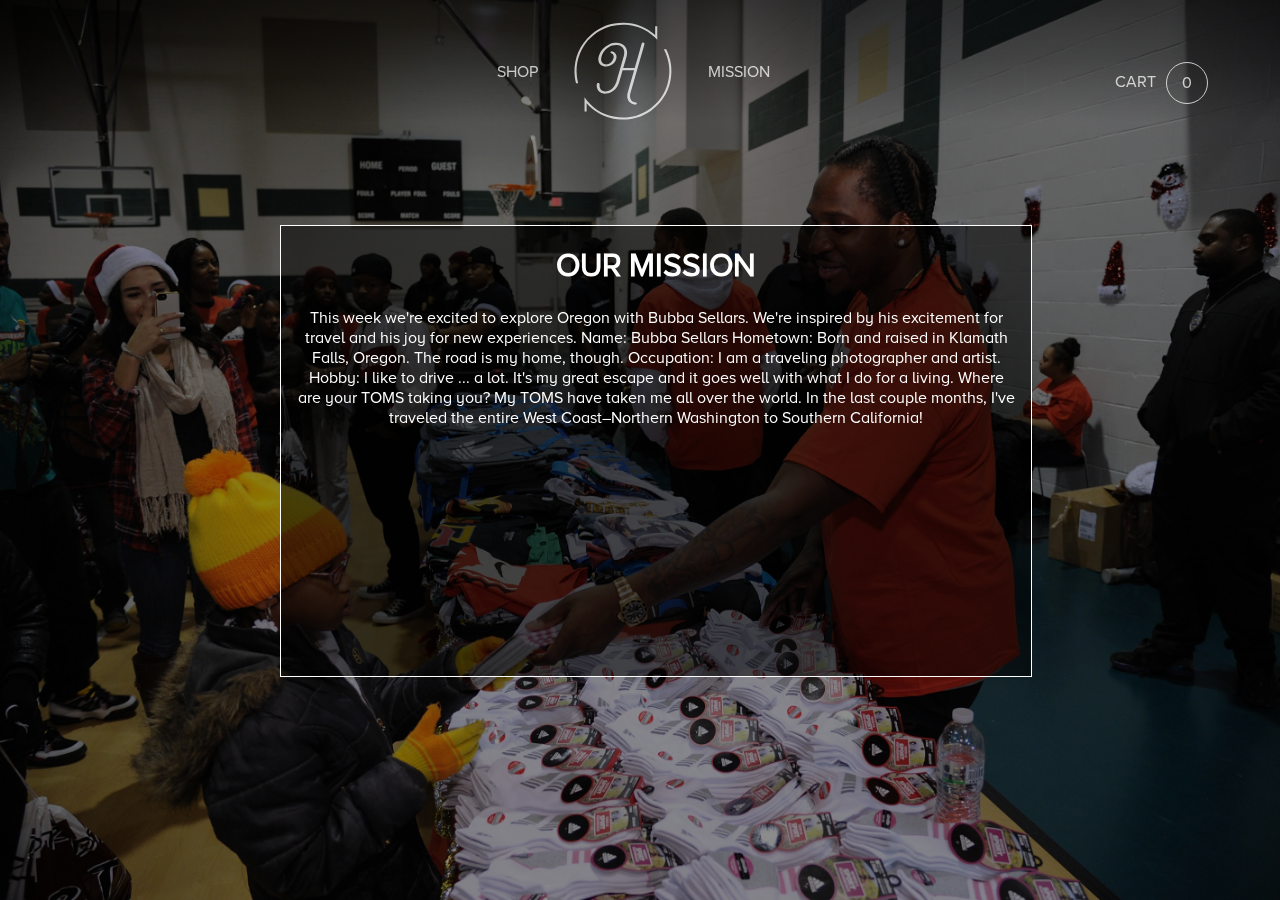
==== Website/mission.html @ 64b78bee "added mission page and fixed styles" ====
<html lang="en">
    <head>
        <title>Hayden Shoes | Mission</title>
        <link href='https://fonts.googleapis.com/css?family=Suranna' rel='stylesheet' type='text/css'>
        <link href='https://fonts.googleapis.com/css?family=Source+Code+Pro:500' rel='stylesheet' type='text/css'>
        
        <link rel="stylesheet" href="css/styles.css" type="text/css"/>
        <script type="text/javascript" src="js/jquery-2.2.1.min.js"></script>
        <script type="text/javascript" src="js/scripts.js"></script>
        
        <script type="text/javascript">
        $(function(){
            updateCart();
        });
        </script>
        
    </head>

    <body>
        <!--Here's the navbar-->
        <div id="header_wrapper">
            <div id="header" class="clearfix">
                <ul>
                    <li><a href="shop.html">SHOP</a></li>
                    <li><a class="logo" href="index.html"></a></li>
                    <li><a href="#">MISSION</a></li>
                    <li><a id="nav_cart" href="#" onclick="toggleCart();"><div id="first">CART</div><div id="second">5</div></a></li> 
                </ul>
            </div>
        </div>
        <div class="mission-background"></div>
        <div class="mission">
                <div class="mission-body">
                    <h1>OUR MISSION</h1>
                    <p>This week we're excited to explore Oregon with Bubba Sellars. We're inspired by his excitement for travel and his joy for new experiences. Name: Bubba Sellars Hometown: Born and raised in Klamath Falls, Oregon. The road is my home, though. Occupation: I am a traveling photographer and artist. Hobby: I like to drive ... a lot. It's my great escape and it goes well with what I do for a living. Where are your TOMS taking you? My TOMS have taken me all over the world. In the last couple months, I've traveled the entire West Coast–Northern Washington to Southern California!</p>
                </div>
            </div>
        <div id="cart_sidebar">
            <div id="cancel" onclick="toggleCart();">x</div>
            <h1>SHOPPING CART</h1>
            <div id="items">
                
                <center>
                    <div id="explore_store" onmouseover="$('.underline_btn').css('width', '50%');" onmouseout="$('.underline_btn').css('width', '80%');">
                        <a href="shop.html">Explore<br>The Store</a>
                        <div class="underline_btn"></div>
                     </div>
                </center>
                
                <div id="filler">
                    <img src="images/shoe1.jpg" style="opacity:0;">
                </div>
                
                <div class="button" onclick="emptyCart();">Checkout</div>
                
            </div>
        </div>
        <div id="darkness" onclick="toggleCart();"></div>
    </body>
</html>
---- Website/css/styles.css ----
@font-face {
  font-family: 'Keep Calm';
  src: url(keep_calm.ttf)
  format('truetype'); /* Chrome 6+, Firefox 3.6+, IE 9+, Safari 5.1+ */   
}

@font-face {
font-family: 'Proxima Nova';
src: url("Proxima_Nova_Regular.otf") format("opentype");
}

/* Shop Styling */
#left{
    width:50%;
    height:100%;
    position:fixed;
    top:0;
    left:0;
    background-color: aqua;
    float:left;
    -webkit-transition: all 0.5s; /* Safari */
    transition: all 0.5s;
}
#right{
    width:50%;
    height:100%;
    position:fixed;
    top:0;
    right:0;
    background-color: blue;
    float:left;
    -webkit-transition: all 0.5s; /* Safari */
    transition: all 0.5s;
}

#shopping h1{
    margin-top:90%;
    text-align: center;
    font-family: 'Proxima Nova';
    font-size: 400%;
    color: #fa0865;
}

/* Button */
.button{
    border-radius: 0px;
    font-size: 1em;
    font-family: 'Proxima Nova';
    padding-top: 7%;
    padding-bottom: 7%;
    -webkit-transition: all 0.5s; /* Safari */
    transition: all 0.5s;
    color: #eee;
    background-color: #2e2e2e;
    text-decoration: none;
    position: absolute;
    bottom:0;
    width:100%;
    text-align: center;
}

.button:hover{
    background: #fa0865;
    color: #fff;
}

/*Hero Launchpage Styling*/
#tile1 h1{
    color: white;
    font-family: 'Keep Calm';
    font-size: 5vw;
    text-align: center;
    padding-top: 40vh;
    -ms-transform: skewY(-5deg); /* IE 9 */
    -webkit-transform: skewY(-5deg); /* Safari */
    transform: skewY(-5deg); /* Standard syntax */
}

/* Mens Selection Styling */
#shopping{
    position:absolute;
    top: 14%;
}
#shopping img{
    float:left;
    width:22%;
    margin-left: 2%;
    border: 0;
    transition: all 0.3s ease 0s;
}
#shopping img:hover{
    box-shadow: inset 0 0 0 5px #3071A9;
}

/* Shopping Card Sidebar Styling */
#items{
    overflow-y: scroll;
    height:100%;
}

#items #explore_store{
    width:30%;
    font-family: 'Proxima Nova';
    margin-top: 10%;
}

#items a{
    text-decoration: none;
    color: #1d1d1d;
}

.underline_btn
{
    width: 80%;
    height: 1px;
    background-color: #1d1d1d;
    margin-top: 4px;
    margin-left: 10%;
    margin-right: 10%;
    -webkit-transition: all 0.5s; /* Safari */
    transition: all 0.5s;
}

#filler{
    height: 30px;
    width:100%;
    float:left;
}

#cart_sidebar{
    height:100%;
    width:30%;
    background: #eee;
    position:fixed;
    right: -30%;
    top: 0px;
    z-index: 13;
    -webkit-transition: all 0.5s; /* Safari */
    transition: all 0.5s;
}

#cart_sidebar h1{
    font-family: 'Proxima Nova';
    text-align: center;
    font-size: 1.5em;
    color: #333333;
    margin-top: 15%;
}
#cancel{
    position:absolute;
    right: 7%;
    top:0.8%;
    font-size: 3em;
    font-family: 'Proxima Nova';
    color: #333333;
}

#shoe {
    width: 80%;
    padding-left: 10%;
    padding-right:10%;
    float:left;
    margin-bottom: 7%;
}

#shoe img{
    width: 40%;
    margin-top: 5%;
    float:left;
}

#shoe h1{
    width:40%;
    float:left;
    margin-left: 5%;
    margin-bottom: 0;
    text-align: left;
}

#shoe p{
    width:40%;
    float:left;
    margin-left: 5%;
    font-family: 'Proxima Nova'
}

/*NavBar Styling*/
#header_wrapper {
    width:100%;
    position:absolute;
    padding-left:7%;
    z-index:10;
    background: linear-gradient(rgba(0,0,0,0.5), rgba(0,0,0,0.3), rgba(0,0,0,0));  /*Standard syntax */
}

#header_backing {
    height:11%;
    width:100%;
    position:absolute;
    margin-top: 0%;
    padding-left:7%;
    padding-bottom: 20px;
    z-index:10;
    background: #eee;
}

#header {
    height:3.7%;
    margin:auto;
    margin-top: 50px;
}

#header ul {
    margin:0 auto;
    width:515px;
    padding:12px;
    list-style: none;
}

#header li {
    float: left;
}

#header a {
    padding:0 24.9px;
    text-align:center;
    display:block;
    text-decoration: none;
    color: white;
    font-size: 1em;
    font-family: 'Proxima Nova';
    opacity: 0.75;
    -webkit-transition: all 0.3s; /* Safari */
    transition: all 0.3s;
}

#header a:hover{
    opacity:1;
}

#header li:active{
    background-color:none;
}

#header ul li a.logo {
    background: url(images/logo_white.svg);
    background-repeat:no-repeat;
    background-size: contain;
    height:100px;
    display:block;
    width:100px;
    margin-top:-41px;
    margin-left: 10px;
    margin-right: 10px;
    padding: 0;
}

#header ul li a.logo_black {
    background: url(images/logo_black.svg);
    background-repeat:no-repeat;
    background-size: contain;
    height:100px;
    display:block;
    width:100px;
    margin-top:-41px;
    margin-left: 10px;
    margin-right: 10px;
    padding: 0;
}

#charity_header{
    height:50%;
    -webkit-filter: grayscale(60%);
    filter: grayscale(60%);
    filter: hue-rotate(50%);
    z-index:0;
}

#charity_header img{
    width: 100%;
}

#cover_ellipse
{
    width:100%;
    height:100%;
    background-color: #eee;
    position:absolute;
    -webkit-clip-path: ellipse(100% 70% at 50% 100%);
    clip-path: ellipse(90% 90% at 50% 2%);
    margin-top: 15%;
}

.clearfix 
{
  *zoom: 1;
}

.clearfix:after 
{
    content: "";
    clear: both;
    display: table;
}

#nav_cart{
    position: absolute;
    right:10%;
    width:%;
}
#nav_cart #first{
    float:left;
    margin-right: 10px;
    padding-top: 10px;;
}
#nav_cart #second{
    margin-left: 0px;
    background-color: transparent;
    border-radius: 100%;
    border: solid 1px white;
    width: 20px;
    height: 20px;
    padding:10px;
    float:left;
}
/*End Navbar Stying*/

#cover
{
    width:100%;
    height:100%;
    position: absolute;
    left: 0;
    top: 0;
    bottom: 0;
    right: 0;
    background-color: black;
    z-index: 100;
    opacity: 1;
}

#darkness
{
    width:100%;
    height:100%;
    position: absolute;
    left: 0;
    top: 0;
    bottom: 0;
    right: 0;
    background-color: black;
    z-index: 11;
    opacity: 0;
    visibility: hidden;
    -webkit-transition: all 0.3s; /* Safari */
    transition: all 0.3s;
}

#logo
{
    height: auto;
    width: 50%;
    padding-top: 10%;
    opacity: 0.9;
    z-index: 10;
}

body
{
    background-color: #141414;
    /*background: url(../images/mission_bg.jpg);*/
    background-repeat: repeat;
    background-size:cover;
    background-attachment: fixed;
    margin:0px;
    overflow-x:hidden;
}

#countup
{
    color: #e3e3e3;
    font-family: 'Keep Calm';
    font-size: 2em;
    width:100%;
    position: absolute;
    bottom: 5%;
    text-align: center;
}
#countup b
{
    font-size: 2.25em;
    color: #fa0865;
    font-weight: 400;
}

#vid
{
    position: fixed;
    left:0;
    top:0;
    min-width: 100%;
    min-height: 100%;
    z-index: -100;
    -webkit-filter: brightness(67.5%);
    filter: brightness(67.5%);
}

hr{
    background-color: #9f8b66;
    float:left;
    margin-top: 0px;
    margin-bottom: 0px;
    border-width: 0px;
    height: 3px;
}

.mission-background{
    /*background-image:url(data);*/
    width:100%;
    position:fixed;
    top:0px;
    left:0px;
    background: url(../images/mission_bg.jpg);
    background-size:cover;
    background-attachment: fixed;
    margin:0 auto;
    height:100vh;
    -webkit-filter: brightness(55%);
    filter: brightness(55%);
}

.mission {
    vertical-align: center;
    margin:auto;
    height:50vh;
    width:80vh;
    border:1px solid white;
    position:absolute;
    top:50%;
    left:50%;
    margin-top:-25vh;
    margin-left:-40vh;
    background-color: rgba(0,0,0,0.5);
    text-align:center;
    font-family:"Proxima Nova";
    padding-left:15px;
    padding-right:15px;
}

.mission-body{
    color:white;
}

/* Bonus Utility Classes */
.hr
{
    width: 80%;
    height: 1px;
    background-color: #bcbcbc;
    margin-left: 10%;
    margin-right: 10%;
}

.zoomimg 
{
    background-size: 100% 100%;
    background-repeat: no-repeat;
    background-position: center center;
    transition: all .5s ease;
}

.zoomimg:hover 
{
    cursor: pointer;
    background-size: 150% 150%;
}
/*
body {
  background: black;
}*/

.arrow {
  position: fixed;
  bottom: 0;
  left: 50%;
  margin-left:-20px;
  width: 40px;
  height: 40px;
  background-image: url([data-uri]);
  background-size: contain;
}

.bounce {
  position:absolute;
  left:50%;
  bottom:0;
  margin-top:-25px;
  margin-left:-25px;
  height:50px;
  width:50px;
  -webkit-animation:bounce 1s infinite;
}

@-webkit-keyframes bounce {
  0%       { bottom:5px; }
  25%, 75% { bottom:15px; }
  50%      { bottom:20px; }
  100%     {bottom:0;}
}
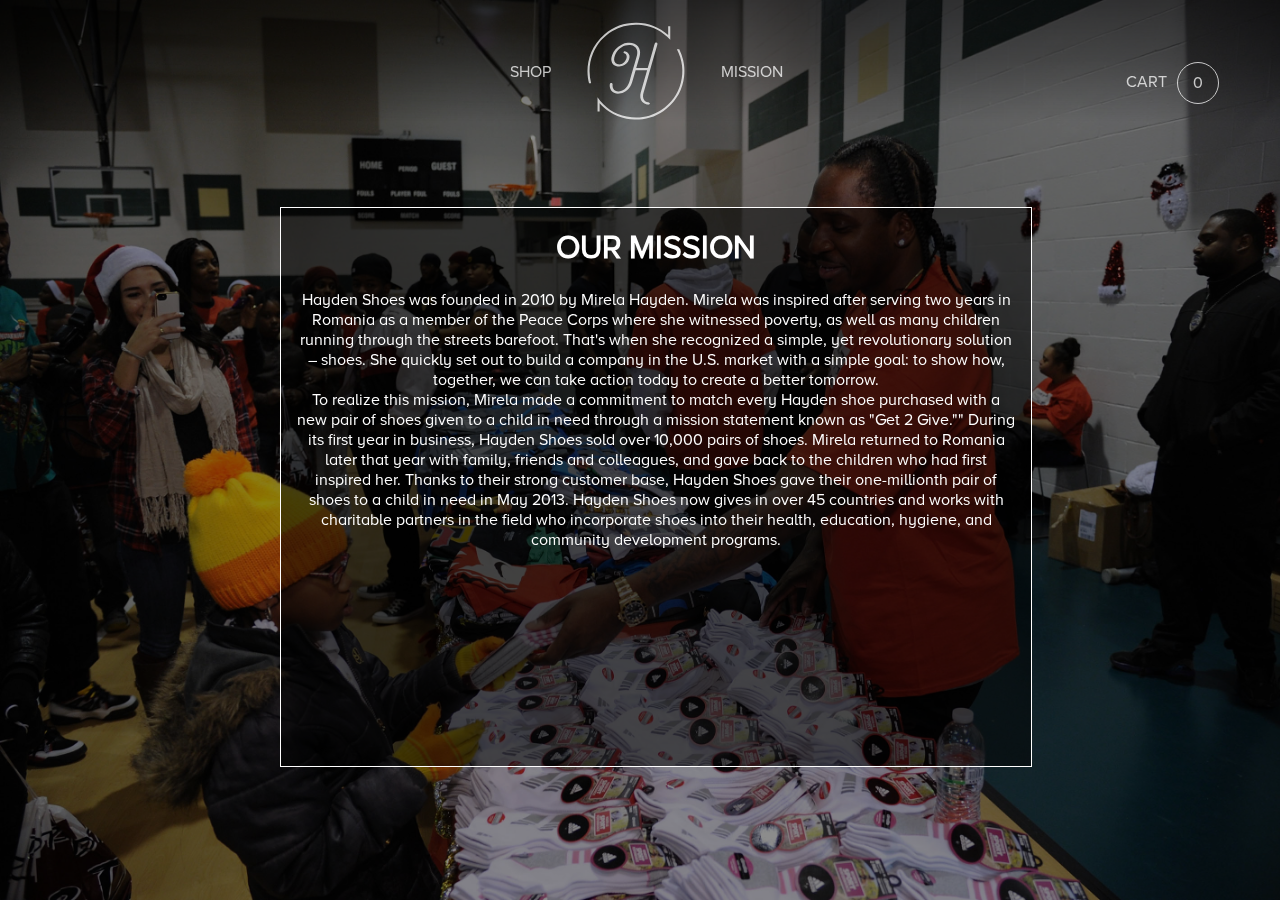
==== commit 3b6a4dea: "recentered header" ====
--- a/Website/mission.html
+++ b/Website/mission.html
@@ -32,7 +32,8 @@
         <div class="mission">
                 <div class="mission-body">
                     <h1>OUR MISSION</h1>
-                    <p>This week we're excited to explore Oregon with Bubba Sellars. We're inspired by his excitement for travel and his joy for new experiences. Name: Bubba Sellars Hometown: Born and raised in Klamath Falls, Oregon. The road is my home, though. Occupation: I am a traveling photographer and artist. Hobby: I like to drive ... a lot. It's my great escape and it goes well with what I do for a living. Where are your TOMS taking you? My TOMS have taken me all over the world. In the last couple months, I've traveled the entire West Coast–Northern Washington to Southern California!</p>
+                    <p>Hayden Shoes was founded in 2010 by Mirela Hayden. Mirela was inspired after serving two years in Romania as a member of the Peace Corps where she witnessed poverty, as well as many children running through the streets barefoot. That's when she recognized a simple, yet revolutionary solution – shoes. She quickly set out to build a company in the U.S. market with a simple goal: to show how, together, we can take action today to create a better tomorrow.<br />
+                    To realize this mission, Mirela made a commitment to match every Hayden shoe purchased with a new pair of shoes given to a child in need through a mission statement known as "Get 2 Give."" During its first year in business, Hayden Shoes sold over 10,000 pairs of shoes. Mirela returned to Romania later that year with family, friends and colleagues, and gave back to the children who had first inspired her. Thanks to their strong customer base, Hayden Shoes gave their one-millionth pair of shoes to a child in need in May 2013. Hayden Shoes now gives in over 45 countries and works with charitable partners in the field who incorporate shoes into their health, education, hygiene, and community development programs.</p>
                 </div>
             </div>
         <div id="cart_sidebar">
--- a/Website/css/styles.css
+++ b/Website/css/styles.css
@@ -188,7 +188,7 @@
 #header_wrapper {
     width:100%;
     position:absolute;
-    padding-left:7%;
+    padding-left:8%;
     z-index:10;
     background: linear-gradient(rgba(0,0,0,0.5), rgba(0,0,0,0.3), rgba(0,0,0,0));  /*Standard syntax */
 }
@@ -198,7 +198,7 @@
     width:100%;
     position:absolute;
     margin-top: 0%;
-    padding-left:7%;
+    padding-left:8%;
     padding-bottom: 20px;
     z-index:10;
     background: #eee;
@@ -432,13 +432,13 @@
 .mission {
     vertical-align: center;
     margin:auto;
-    height:50vh;
+    height:62vh;
     width:80vh;
     border:1px solid white;
     position:absolute;
-    top:50%;
+    top:54%;
     left:50%;
-    margin-top:-25vh;
+    margin-top:-31vh;
     margin-left:-40vh;
     background-color: rgba(0,0,0,0.5);
     text-align:center;
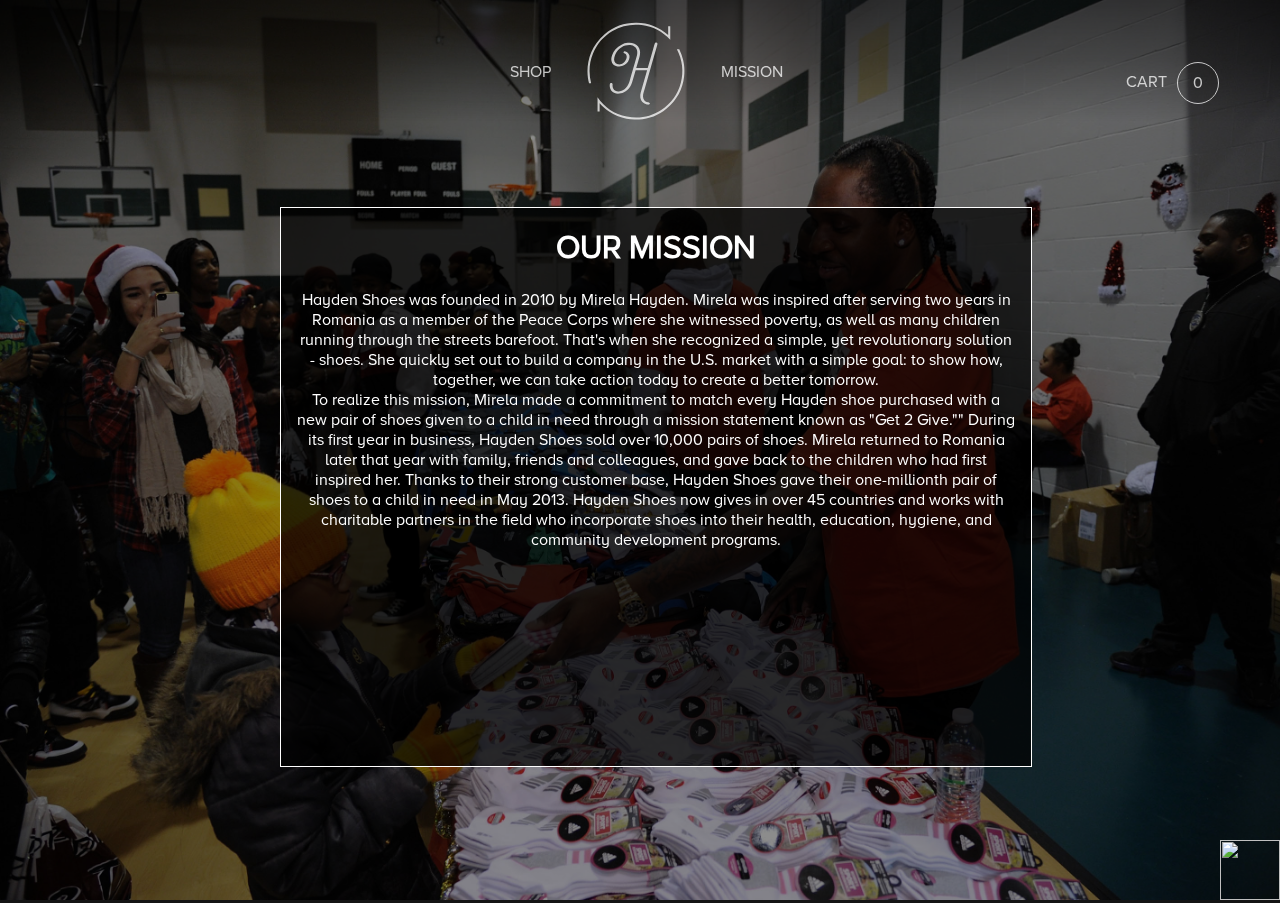
==== commit 0470f27d: "updating changes to style and mission" ====
--- a/Website/mission.html
+++ b/Website/mission.html
@@ -30,12 +30,15 @@
         </div>
         <div class="mission-background"></div>
         <div class="mission">
-                <div class="mission-body">
-                    <h1>OUR MISSION</h1>
-                    <p>Hayden Shoes was founded in 2010 by Mirela Hayden. Mirela was inspired after serving two years in Romania as a member of the Peace Corps where she witnessed poverty, as well as many children running through the streets barefoot. That's when she recognized a simple, yet revolutionary solution – shoes. She quickly set out to build a company in the U.S. market with a simple goal: to show how, together, we can take action today to create a better tomorrow.<br />
-                    To realize this mission, Mirela made a commitment to match every Hayden shoe purchased with a new pair of shoes given to a child in need through a mission statement known as "Get 2 Give."" During its first year in business, Hayden Shoes sold over 10,000 pairs of shoes. Mirela returned to Romania later that year with family, friends and colleagues, and gave back to the children who had first inspired her. Thanks to their strong customer base, Hayden Shoes gave their one-millionth pair of shoes to a child in need in May 2013. Hayden Shoes now gives in over 45 countries and works with charitable partners in the field who incorporate shoes into their health, education, hygiene, and community development programs.</p>
-                </div>
+            <div class="mission-body">
+                <h1>OUR MISSION</h1>
+                <p>Hayden Shoes was founded in 2010 by Mirela Hayden. Mirela was inspired after serving two years in Romania as a member of the Peace Corps where she witnessed poverty, as well as many children running through the streets barefoot. That's when she recognized a simple, yet revolutionary solution - shoes. She quickly set out to build a company in the U.S. market with a simple goal: to show how, together, we can take action today to create a better tomorrow.<br />
+                To realize this mission, Mirela made a commitment to match every Hayden shoe purchased with a new pair of shoes given to a child in need through a mission statement known as "Get 2 Give."" During its first year in business, Hayden Shoes sold over 10,000 pairs of shoes. Mirela returned to Romania later that year with family, friends and colleagues, and gave back to the children who had first inspired her. Thanks to their strong customer base, Hayden Shoes gave their one-millionth pair of shoes to a child in need in May 2013. Hayden Shoes now gives in over 45 countries and works with charitable partners in the field who incorporate shoes into their health, education, hygiene, and community development programs.</p>
             </div>
+        </div>
+        <div class="chatbox">
+            <a href="mailto:haydenshoes@gmail.com"><img src="css/images/balloon.svg"></a>
+        </div>
         <div id="cart_sidebar">
             <div id="cancel" onclick="toggleCart();">x</div>
             <h1>SHOPPING CART</h1>
--- a/Website/css/styles.css
+++ b/Website/css/styles.css
@@ -430,7 +430,7 @@
 }
 
 .mission {
-    vertical-align: center;
+    /*vertical-align: center;*/
     margin:auto;
     height:62vh;
     width:80vh;
@@ -440,7 +440,7 @@
     left:50%;
     margin-top:-31vh;
     margin-left:-40vh;
-    background-color: rgba(0,0,0,0.5);
+    background-color: rgba(0,0,0,0.7);
     text-align:center;
     font-family:"Proxima Nova";
     padding-left:15px;
@@ -449,6 +449,17 @@
 
 .mission-body{
     color:white;
+}
+
+.chatbox{
+    position:absolute;
+    right:0;
+    bottom:0;
+}
+
+.chatbox img{
+    width:60px;
+    height:auto;
 }
 
 /* Bonus Utility Classes */
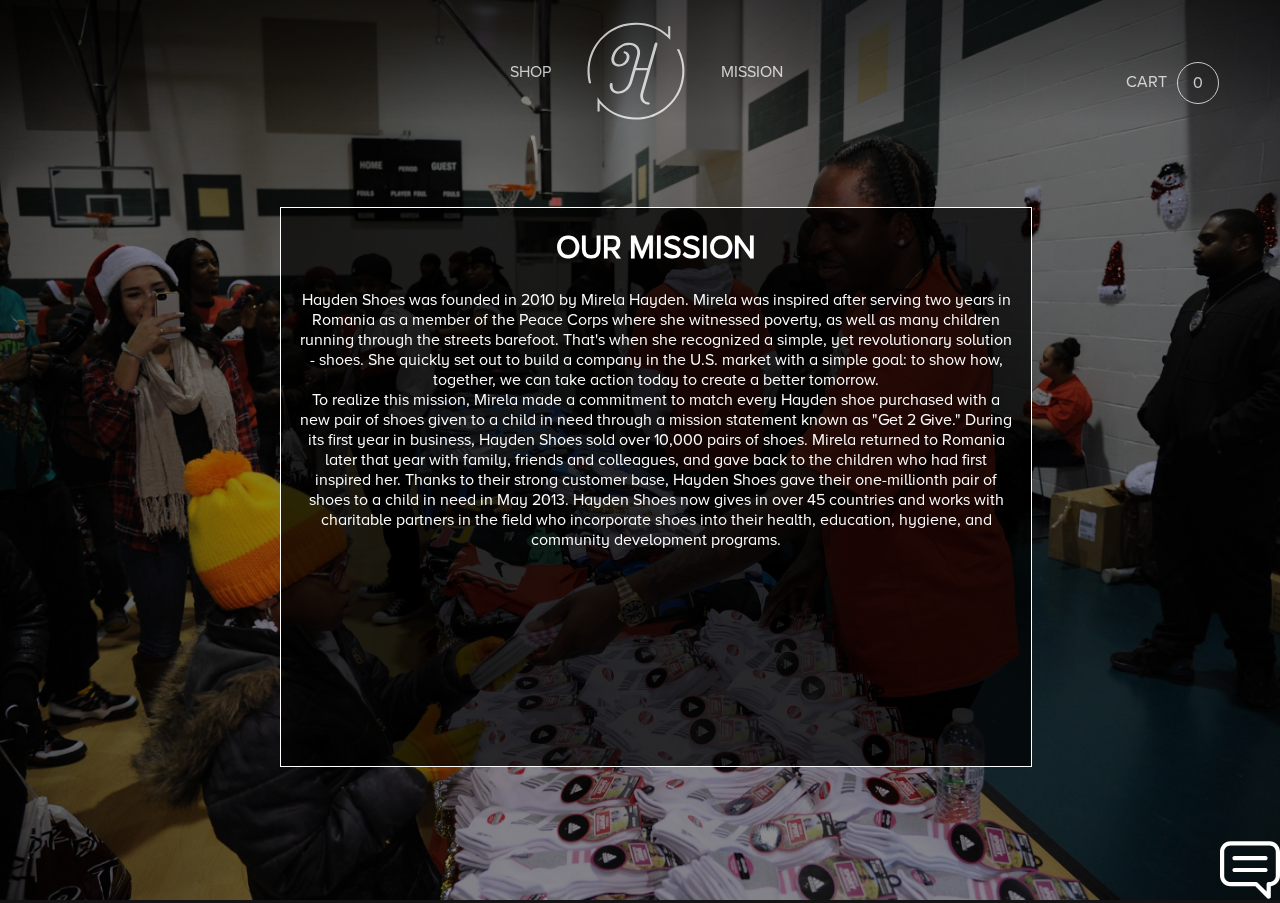
==== commit 18e4f240: "fixed typo" ====
--- a/Website/mission.html
+++ b/Website/mission.html
@@ -33,7 +33,7 @@
             <div class="mission-body">
                 <h1>OUR MISSION</h1>
                 <p>Hayden Shoes was founded in 2010 by Mirela Hayden. Mirela was inspired after serving two years in Romania as a member of the Peace Corps where she witnessed poverty, as well as many children running through the streets barefoot. That's when she recognized a simple, yet revolutionary solution - shoes. She quickly set out to build a company in the U.S. market with a simple goal: to show how, together, we can take action today to create a better tomorrow.<br />
-                To realize this mission, Mirela made a commitment to match every Hayden shoe purchased with a new pair of shoes given to a child in need through a mission statement known as "Get 2 Give."" During its first year in business, Hayden Shoes sold over 10,000 pairs of shoes. Mirela returned to Romania later that year with family, friends and colleagues, and gave back to the children who had first inspired her. Thanks to their strong customer base, Hayden Shoes gave their one-millionth pair of shoes to a child in need in May 2013. Hayden Shoes now gives in over 45 countries and works with charitable partners in the field who incorporate shoes into their health, education, hygiene, and community development programs.</p>
+                To realize this mission, Mirela made a commitment to match every Hayden shoe purchased with a new pair of shoes given to a child in need through a mission statement known as "Get 2 Give." During its first year in business, Hayden Shoes sold over 10,000 pairs of shoes. Mirela returned to Romania later that year with family, friends and colleagues, and gave back to the children who had first inspired her. Thanks to their strong customer base, Hayden Shoes gave their one-millionth pair of shoes to a child in need in May 2013. Hayden Shoes now gives in over 45 countries and works with charitable partners in the field who incorporate shoes into their health, education, hygiene, and community development programs.</p>
             </div>
         </div>
         <div class="chatbox">
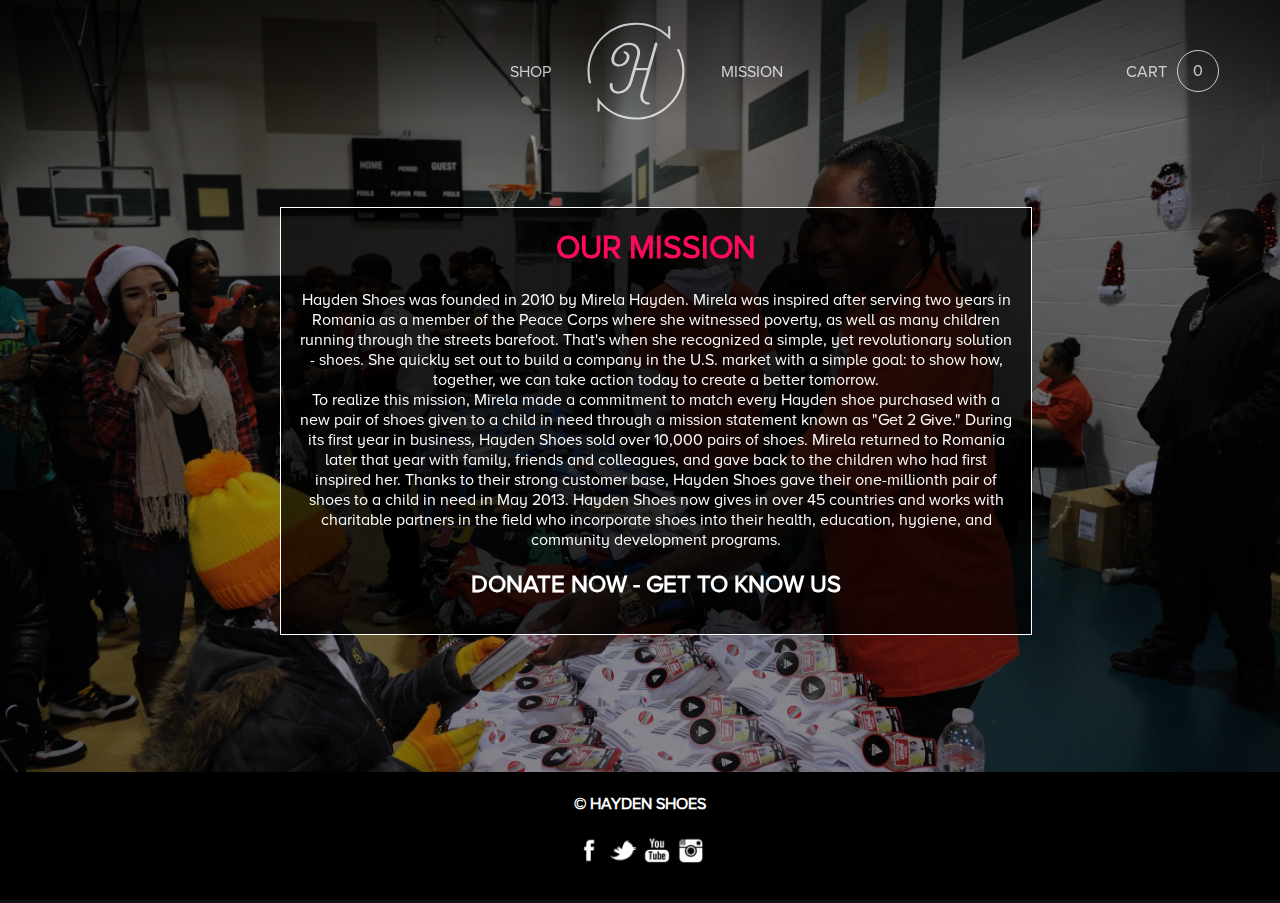
==== commit 3c27bfed: "this it. the end." ====
--- a/Website/mission.html
+++ b/Website/mission.html
@@ -34,8 +34,11 @@
                 <h1>OUR MISSION</h1>
                 <p>Hayden Shoes was founded in 2010 by Mirela Hayden. Mirela was inspired after serving two years in Romania as a member of the Peace Corps where she witnessed poverty, as well as many children running through the streets barefoot. That's when she recognized a simple, yet revolutionary solution - shoes. She quickly set out to build a company in the U.S. market with a simple goal: to show how, together, we can take action today to create a better tomorrow.<br />
                 To realize this mission, Mirela made a commitment to match every Hayden shoe purchased with a new pair of shoes given to a child in need through a mission statement known as "Get 2 Give." During its first year in business, Hayden Shoes sold over 10,000 pairs of shoes. Mirela returned to Romania later that year with family, friends and colleagues, and gave back to the children who had first inspired her. Thanks to their strong customer base, Hayden Shoes gave their one-millionth pair of shoes to a child in need in May 2013. Hayden Shoes now gives in over 45 countries and works with charitable partners in the field who incorporate shoes into their health, education, hygiene, and community development programs.</p>
+
+                <p><h2 = "center"><a href = "https://www.paypal.com/home">DONATE NOW  </a> - <a href = "people.html">  GET TO KNOW US</a></h2> 
             </div>
         </div>
+
         <div class="chatbox">
             <a href="mailto:haydenshoes@gmail.com"><img src="css/images/balloon.svg"></a>
         </div>
@@ -60,5 +63,16 @@
             </div>
         </div>
         <div id="darkness" onclick="toggleCart();"></div>
+        
+    <footer>
+        <h4>&copy; HAYDEN SHOES</h4>
+        <a href ="https://www.facebook.com"><img src="images/facebook.png" style= "width:30px;"></a>
+        <a href ="https://twitter.com"><img src="images/twitter.png" style= "width:30px;"></a>
+        <a href ="https://www.youtube.com"><img src="images/you-tube.png" style= "width:30px;"></a>
+        <a href="https://www.instagram.com/
+        "><img src="images/instagram.png" style ="width:30px;"></a>
+    </footer>
+
+
     </body>
 </html>--- a/Website/css/styles.css
+++ b/Website/css/styles.css
@@ -1,3 +1,5 @@
+/* Using #fa0865 as the highlight color */
+
 @font-face {
   font-family: 'Keep Calm';
   src: url(keep_calm.ttf)
@@ -16,10 +18,12 @@
     position:fixed;
     top:0;
     left:0;
-    background-color: aqua;
+    background-color: #222222;
+    background-image: url(images/store_shoes.jpg);
     float:left;
     -webkit-transition: all 0.5s; /* Safari */
     transition: all 0.5s;
+    color: #2e2e2e;
 }
 #right{
     width:50%;
@@ -27,18 +31,38 @@
     position:fixed;
     top:0;
     right:0;
-    background-color: blue;
+    background-color: #222222;
+    background-image: url(images/store_other.jpg);
+    background-position: right;
     float:left;
     -webkit-transition: all 0.5s; /* Safari */
     transition: all 0.5s;
+    color: #2e2e2e;
+}
+
+#shopping{
+    -webkit-transition: all 0.5s; /* Safari */
+    transition: all 0.5s;
+}
+
+#left:hover{
+    -webkit-filter: brightness(180%);
+    filter: brightness(180%);
+    color: #fa0865;
+}
+
+#right:hover{
+    -webkit-filter: brightness(180%);
+    filter: brightness(180%);
+    color: #d90758;
 }
 
 #shopping h1{
-    margin-top:90%;
+    margin-top:45vh;
     text-align: center;
     font-family: 'Proxima Nova';
     font-size: 400%;
-    color: #fa0865;
+    background-color: #d0d0d0;
 }
 
 /* Button */
@@ -79,15 +103,47 @@
 /* Mens Selection Styling */
 #shopping{
     position:absolute;
-    top: 14%;
-}
+    top: 20%;
+}
+
 #shopping img{
-    float:left;
-    width:22%;
-    margin-left: 2%;
+    width:100%;
+    height:100%;
+}
+
+#shopping [id^="unit"]{
+    float:left;
+    position:relative;
+    width: 27vw;
+    height: 27vw;
+    margin-left: 4.6%;
+    margin-top: 30px;
     border: 0;
     transition: all 0.3s ease 0s;
-}
+    background:transparent;
+    overflow: hidden;
+}
+#shopping [id^="unit"] h1{
+    width:100%;
+    height:30px;
+    position:absolute;
+    padding-top:5px;
+    padding-bottom:5px;
+    margin: 0;
+    font-size: 1.4em;
+    background: #fa0865;
+    color:white;
+    font-weight: 100;
+    bottom:-40px;
+    
+    -webkit-transition: all 0.3s; /* Safari */
+    transition: all 0.3s;
+}
+
+#shopping [id^="unit"] h1:hover{
+    background: #ff7f8e;
+}
+
 #shopping img:hover{
     box-shadow: inset 0 0 0 5px #3071A9;
 }
@@ -101,7 +157,6 @@
 #items #explore_store{
     width:30%;
     font-family: 'Proxima Nova';
-    margin-top: 10%;
 }
 
 #items a{
@@ -144,7 +199,7 @@
     text-align: center;
     font-size: 1.5em;
     color: #333333;
-    margin-top: 15%;
+    margin-top: 2.5vh;
 }
 #cancel{
     position:absolute;
@@ -153,6 +208,7 @@
     font-size: 3em;
     font-family: 'Proxima Nova';
     color: #333333;
+    visibility: hidden;
 }
 
 #shoe {
@@ -198,7 +254,7 @@
     width:100%;
     position:absolute;
     margin-top: 0%;
-    padding-left:8%;
+    padding-left:7%;
     padding-bottom: 20px;
     z-index:10;
     background: #eee;
@@ -236,10 +292,6 @@
 
 #header a:hover{
     opacity:1;
-}
-
-#header li:active{
-    background-color:none;
 }
 
 #header ul li a.logo {
@@ -306,7 +358,7 @@
 #nav_cart{
     position: absolute;
     right:10%;
-    width:%;
+    margin-top: -10px;
 }
 #nav_cart #first{
     float:left;
@@ -322,6 +374,7 @@
     height: 20px;
     padding:10px;
     float:left;
+    margin-top: -2px;
 }
 /*End Navbar Stying*/
 
@@ -343,7 +396,7 @@
 {
     width:100%;
     height:100%;
-    position: absolute;
+    position: fixed;
     left: 0;
     top: 0;
     bottom: 0;
@@ -368,7 +421,6 @@
 body
 {
     background-color: #141414;
-    /*background: url(../images/mission_bg.jpg);*/
     background-repeat: repeat;
     background-size:cover;
     background-attachment: fixed;
@@ -401,8 +453,8 @@
     min-width: 100%;
     min-height: 100%;
     z-index: -100;
-    -webkit-filter: brightness(67.5%);
-    filter: brightness(67.5%);
+    -webkit-filter: brightness(80%);
+    filter: brightness(80%);
 }
 
 hr{
@@ -430,9 +482,8 @@
 }
 
 .mission {
-    /*vertical-align: center;*/
+/*    vertical-align: center;*/
     margin:auto;
-    height:62vh;
     width:80vh;
     border:1px solid white;
     position:absolute;
@@ -445,21 +496,111 @@
     font-family:"Proxima Nova";
     padding-left:15px;
     padding-right:15px;
+    padding-bottom: 15px;
 }
 
 .mission-body{
     color:white;
+    overflow-x:hidden;
+}
+.mission-body h1 {
+    color: #ff085e;
 }
 
 .chatbox{
-    position:absolute;
+    position: absolute;
     right:0;
     bottom:0;
 }
-
 .chatbox img{
     width:60px;
     height:auto;
+}
+
+.mission-body h2 a{
+    text-decoration: none;
+    color:white;
+}
+
+.mission-body h2 :hover{
+    text-decoration: none;
+    color:#ff085e;
+}
+
+/* people */
+.people-background{
+    /*background-image:url(data);*/
+    width:100%;
+    position:fixed;
+    top:0px;
+    left:0px;
+    background: url(../images/mission_bg.jpg);
+    background-size:cover;
+    background-attachment: fixed;
+    margin:0 auto;
+    height:100vh;
+    -webkit-filter: brightness(55%);
+    filter: brightness(55%);
+}
+
+.people {
+/*    vertical-align: center;*/
+    margin:auto;
+    width:80vh;
+    border:1px solid white;
+    position:absolute;
+    top:54%;
+    left:50%;
+    margin-top:-31vh;
+    margin-left:-40vh;
+    background-color: rgba(0,0,0,0.7);
+    text-align:center;
+    font-family:"Proxima Nova";
+    padding-left:15px;
+    padding-right:15px;
+    padding-bottom: 15px;
+}
+
+.people-body{
+    color:white;
+    overflow-x:hidden;
+}
+.people-body h1 {
+    color: #ff085e;
+}
+
+.people-body h2 a{
+    text-decoration: none;
+    color:white;
+}
+
+.people-body h2 :hover{
+    text-decoration: none;
+    color:#ff085e;
+}
+
+.people img{
+    width: 100px;
+}
+
+/* footer */
+
+footer{
+    bottom:0;
+    width:100%;
+    position: fixed;
+    background-color: black;
+    color:white;
+    padding-top:30 px;
+    padding-bottom: 30px;
+    text-align: center;
+    font-family:"Proxima Nova";
+
+}
+
+footer a{
+    text-decoration: none;
+    color:white;
 }
 
 /* Bonus Utility Classes */
@@ -485,36 +626,93 @@
     cursor: pointer;
     background-size: 150% 150%;
 }
-/*
-body {
-  background: black;
-}*/
-
-.arrow {
-  position: fixed;
-  bottom: 0;
-  left: 50%;
-  margin-left:-20px;
-  width: 40px;
-  height: 40px;
-  background-image: url([data-uri]);
-  background-size: contain;
-}
-
-.bounce {
-  position:absolute;
-  left:50%;
-  bottom:0;
-  margin-top:-25px;
-  margin-left:-25px;
-  height:50px;
-  width:50px;
-  -webkit-animation:bounce 1s infinite;
-}
-
-@-webkit-keyframes bounce {
-  0%       { bottom:5px; }
-  25%, 75% { bottom:15px; }
-  50%      { bottom:20px; }
-  100%     {bottom:0;}
-}+
+
+/* Mobile Responsive Media Queries */
+
+@media only screen and (max-width: 900px) {
+    #shopping [id^="unit"]{
+        width: 42.5vw;
+        height: 42.5vw;
+        margin-bottom: 40px;
+        overflow: visible;
+    }
+    
+    #cart_sidebar img{
+        width:100%;
+    }
+    
+    #shoe h1{
+        width:100%;
+    }
+    
+    #shoe p{
+        width:100%;
+    }
+    
+    #header a {
+        font-size: 1.7em;
+    }
+    
+    #nav_cart #first{
+        font-size: 1em;
+    }
+    #nav_cart #second{
+        line-height: 20px;
+        margin-top: 5px;
+    }
+    
+    .mission {
+        margin:auto;
+        width:70%;
+        margin-left: -35%;
+        margin-top: -35vh;
+    }
+    
+}
+
+#checkout h1 {
+    font-family: 'Proxima Nova';
+    text-align: center;
+    padding-bottom: 100px;
+}
+
+table h2 {
+    font-family: 'Proxima Nova';
+    margin-left: 20px;
+}
+
+#checkout_unit img {
+    float:left;
+    margin-left: 6%;
+}
+
+#checkout_unit {
+    display:block;
+    width:100%;
+}
+
+table {
+    border-collapse: collapse;
+    margin:0% 10%;
+}
+
+table{
+    border: 3px solid #9a9a9a;
+}
+
+th, td {
+    border: 1px solid #afafaf ;
+}
+
+#checkout p {
+    text-align: center;
+    font-family: 'Proxima Nova';
+    font-size: 1.5em;
+}
+
+textarea {
+    width:40%;
+    height:15vh;
+    margin-left: 30%;
+}
